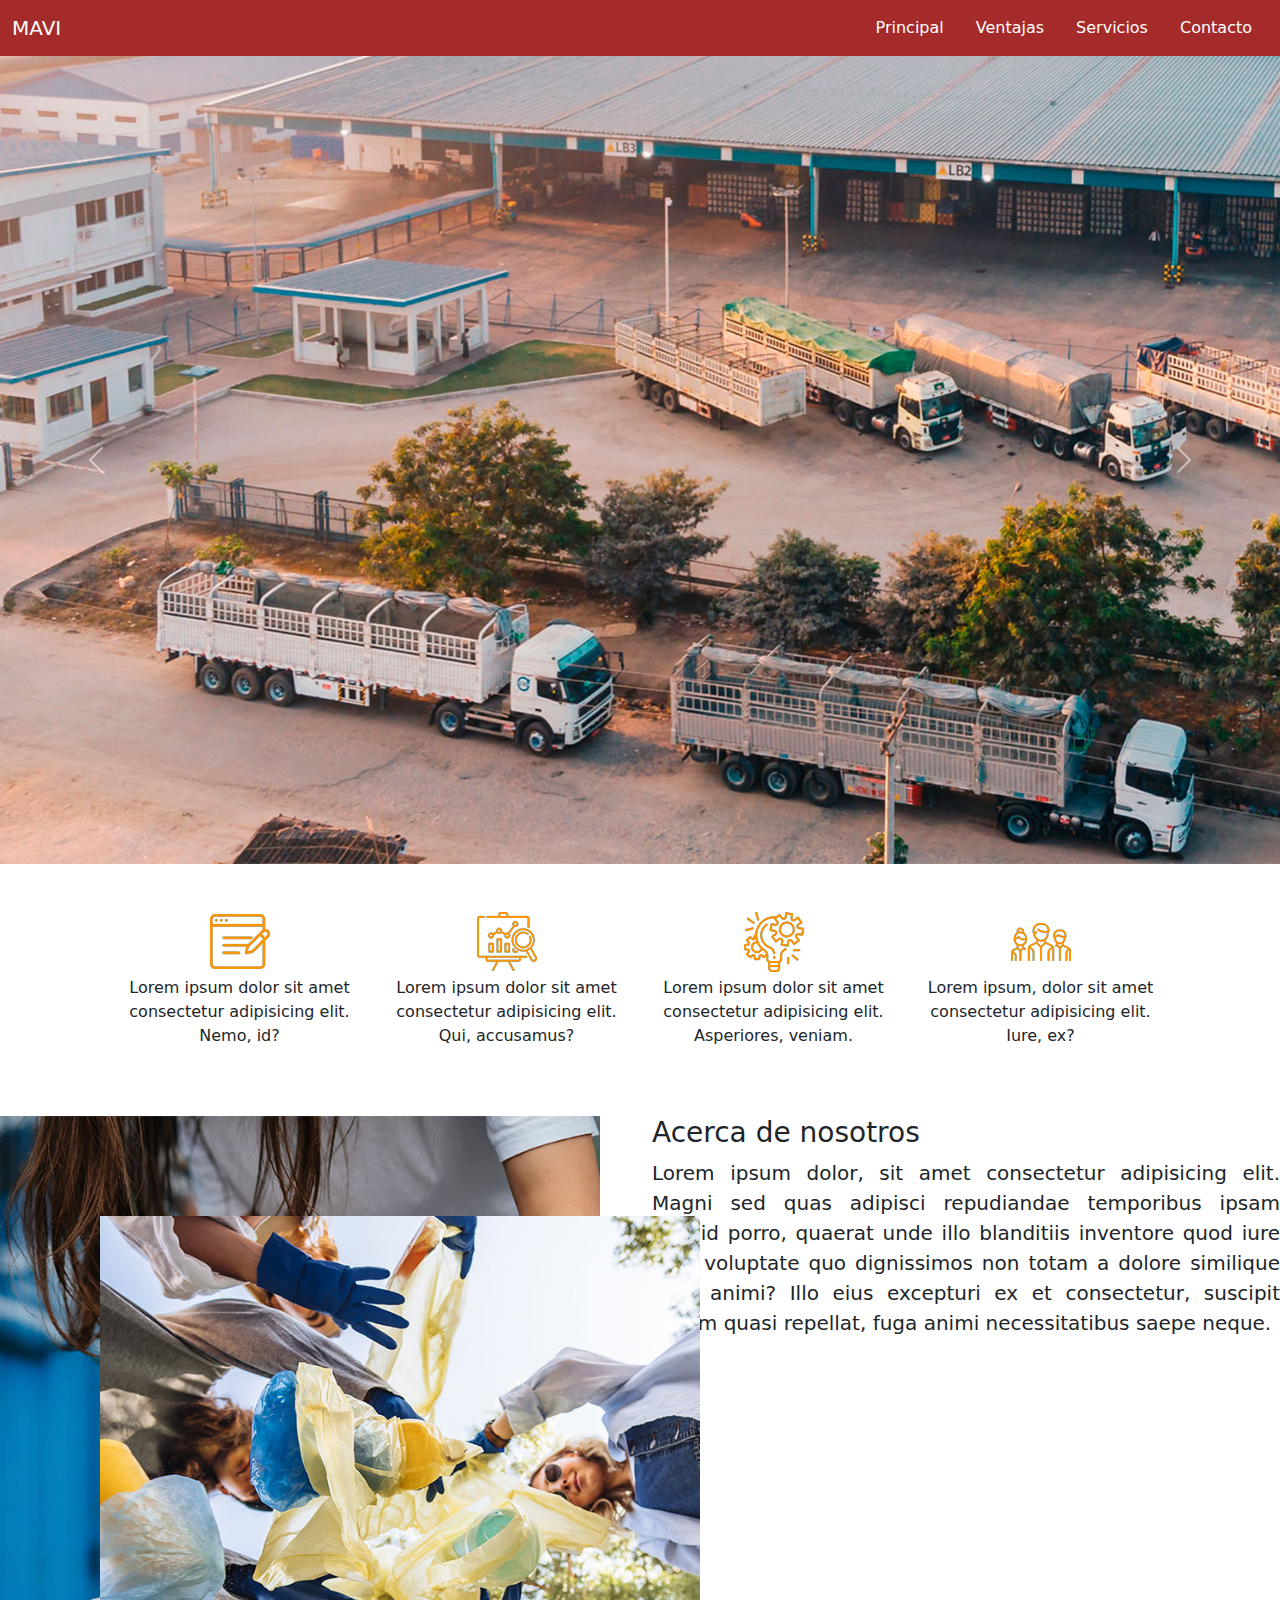
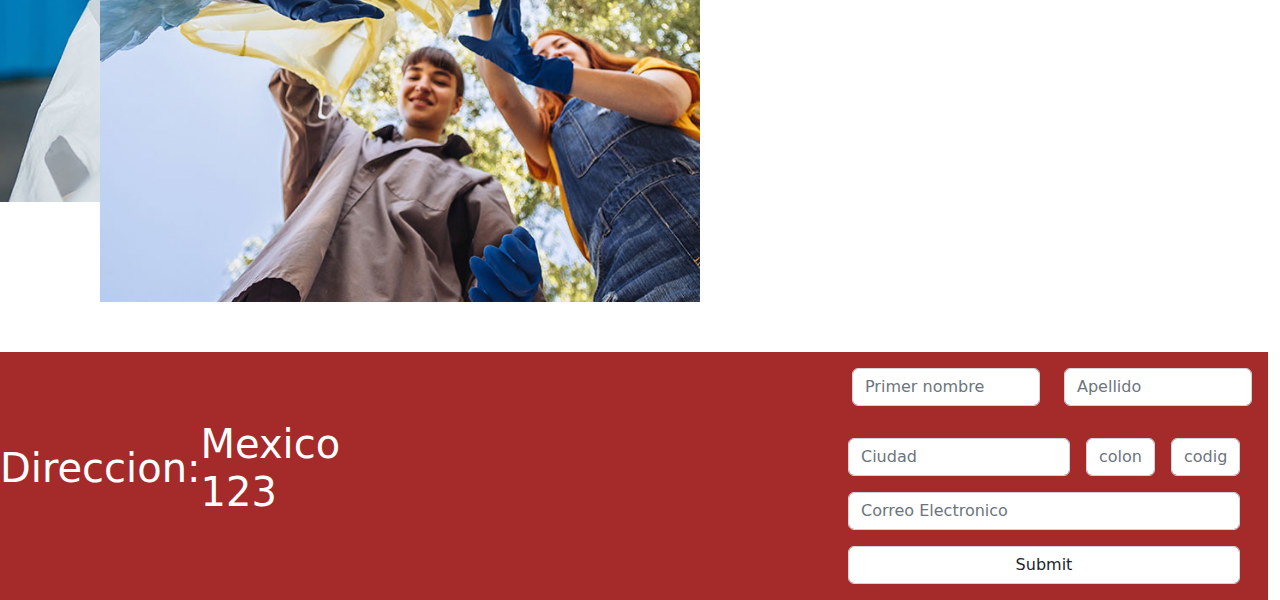
==== index.html @ 590b6e05 "nombre del commit" ====
<!DOCTYPE html>
<html lang="en">
<head>
    <meta charset="UTF-8">
    <meta http-equiv="X-UA-Compatible" content="IE=edge">
    <meta name="viewport" content="width=device-width, initial-scale=1.0">
    <link href="https://cdn.jsdelivr.net/npm/bootstrap@5.2.0-beta1/dist/css/bootstrap.min.css" rel="stylesheet" integrity="sha384-0evHe/X+R7YkIZDRvuzKMRqM+OrBnVFBL6DOitfPri4tjfHxaWutUpFmBp4vmVor" crossorigin="anonymous">
<script src="https://cdn.jsdelivr.net/npm/bootstrap@5.2.0-beta1/dist/js/bootstrap.bundle.min.js" integrity="sha384-pprn3073KE6tl6bjs2QrFaJGz5/SUsLqktiwsUTF55Jfv3qYSDhgCecCxMW52nD2" crossorigin="anonymous"></script>
    <link rel="stylesheet" href="./assets/css/bootstrap.min.css">
    <link rel="stylesheet" href="./assets/css/style.css">
    <title>Bootstrap</title>
</head>
<body>
    <nav class="navbar">
        <div class="container-fluid">
        <a class="mavi navbar-brand" href="#">MAVI</a>
        <ul class="nav justify-content-end">
            <li class="nav-item">
            <a class="mavi nav-link active" aria-current="page" href="#">Principal</a>
            </li>
            <li class="nav-item">
            <a class=" mavi nav-link" href="#">Ventajas</a>
            </li>
            <li class="nav-item">
            <a class="mavi nav-link" href="#">Servicios</a>
            </li>
            <li class="nav-item">
            <a class="mavi nav-link" href="#"> Contacto </a>
            </li>
        </ul>
        </div>
    </nav>
    <div id="carouselExampleControls" class="carousel slide" data-bs-ride="carousel">
        <div class="carousel-inner">
            <div class="carousel-item active">
            <img src="./assets/img/carousel-1.jpg" class="d-block w-100" alt="...">
            </div>
            <div class="carousel-item">
            <img src="./assets/img/carousel-2.jpg" class="d-block w-100" alt="...">
            </div>
            <div class="carousel-item">
            <img src="./assets/img/carousel-3.jpg" class="d-block w-100" alt="...">
        </div>
        </div>
        <button class="carousel-control-prev" type="button" data-bs-target="#carouselExampleControls" data-bs-slide="prev">
            <span class="carousel-control-prev-icon" aria-hidden="true"></span>
            <span class="visually-hidden">Previous</span>
        </button>
        <button class="carousel-control-next" type="button" data-bs-target="#carouselExampleControls" data-bs-slide="next">
            <span class="carousel-control-next-icon" aria-hidden="true"></span>
            <span class="visually-hidden">Next</span>
        </button>
    </div>

    <div class="container justify-content-center p-5">
        <div class="row text-center">
            
            <div class="col">
            <div class="justify-content-center">
                <img src="./assets/img/icon-1.png" alt="">
            </div>
            <p class="p-1 text-1">Lorem ipsum dolor sit amet consectetur adipisicing elit. Nemo, id?</p>
        </div>
        <div class="col">
            <img src="./assets/img/icon-3.png" alt="">
            <p class="p-1 text-1">Lorem ipsum dolor sit amet consectetur adipisicing elit. Qui, accusamus?</p>
        </div>
        <div class="col">
            <img src="./assets/img/icon-2.png" alt="">
            <p class="p-1 text-1">Lorem ipsum dolor sit amet consectetur adipisicing elit. Asperiores, veniam.</p>
        </div>
        <div class="col">
            <img src="./assets/img/icon-4.png" alt="">
            <p class="p-1 text-1">Lorem ipsum, dolor sit amet consectetur adipisicing elit. Iure, ex?</p>
        </div>
        </div>
    </div>
    <div class="about ">
        <div class="row">
            <div class="img-about col-sm">
                <div class="img-2">
                    <img src="./assets/img/about-2.jpg" alt="">
                </div>
                <div class="img-1">
                <img src="./assets/img/about-1.jpg" alt="">
                </div>
            </div>
            <div class="about-us col-sm">  
                <div class="us justify-content-center">
                <div class="text-us">
                <p class="h3">Acerca de nosotros</p>
                </div>
                <div class="text-us1">
                <p class="lead">Lorem ipsum dolor, sit amet consectetur adipisicing elit. Magni sed quas adipisci repudiandae temporibus ipsam aliquid porro, quaerat unde illo blanditiis inventore quod iure quia voluptate quo dignissimos non totam a dolore similique nam animi? Illo eius excepturi ex et consectetur, suscipit harum quasi repellat, fuga animi necessitatibus saepe neque.</p>
                </div>
            </div>
        </div>
    </div>
    <div class="space"></div>
    <div class="footer row">
        <div class="direccion col">
            <div>
            <p class="wordswhite display-6">Direccion:</p>
            </div>
            <div>
            <p class="wordswhite display-6">Mexico 123</p>
            </div>
        </div>
        <div class="col">

        </div>
        <!--Comienza el Footer-->
        <div class="col p-3">
            <div class="row">
                <div class="col">
                    <input type="text" class="form-control" placeholder="Primer nombre" aria-label="First name">
                </div>
                <div class="col">
                    <input type="text" class="form-control" placeholder="Apellido" aria-label="Last name">
                </div>
                <div class="row g-3">
                    <div class="col-sm-7">
                        <input type="text" class="form-control" placeholder="Ciudad" aria-label="City">
                    </div>
                    <div class="col-sm">
                        <input type="text" class="form-control" placeholder="colonia" aria-label="State">
                    </div>
                    <div class="col-sm">
                        <input type="text" class="form-control" placeholder="codigo postal" aria-label="Zip">
                    </div>
                    <div class="colm-sm">
                        <input type="email" class="form-control" placeholder="Correo Electronico" aria-label="Email">
                    </div>
                    <div class="col-sm">
                        <input type="submit" class="form-control" placeholder="Enviar"  arial-label="Enviar">
                    </div>
                </div>
            </div>
        </div>
    </div>
    <script src="https://cdn.jsdelivr.net/npm/@popperjs/core@2.11.5/dist/umd/popper.min.js" integrity="sha384-Xe+8cL9oJa6tN/veChSP7q+mnSPaj5Bcu9mPX5F5xIGE0DVittaqT5lorf0EI7Vk" crossorigin="anonymous"></script>
    <script src="https://cdn.jsdelivr.net/npm/bootstrap@5.2.0-beta1/dist/js/bootstrap.min.js" integrity="sha384-kjU+l4N0Yf4ZOJErLsIcvOU2qSb74wXpOhqTvwVx3OElZRweTnQ6d31fXEoRD1Jy" crossorigin="anonymous"></script>
</body>
</html>
---- assets/css/style.css ----
.mavi{
    color:white;
}

.navbar{
    background-color: brown;
}

.img-2{
    display: flex;
    
}

.img-1{

}

.img-1 img{
    width: 600px;
}

.img-2 img{
    width: 600px;
    position: absolute;
    margin-top: 100px;
    margin-left: 100px;
}

.space{
margin-top: 150px;
}

.direccion{
    display: flex;
    justify-content: center;
    align-items: center;
}

.about-us{
    
    text-align: justify;
    align-items: center;
}

.footer{
    background-color: brown;
    width: 100%;
}

.wordswhite{
    color: white;
}
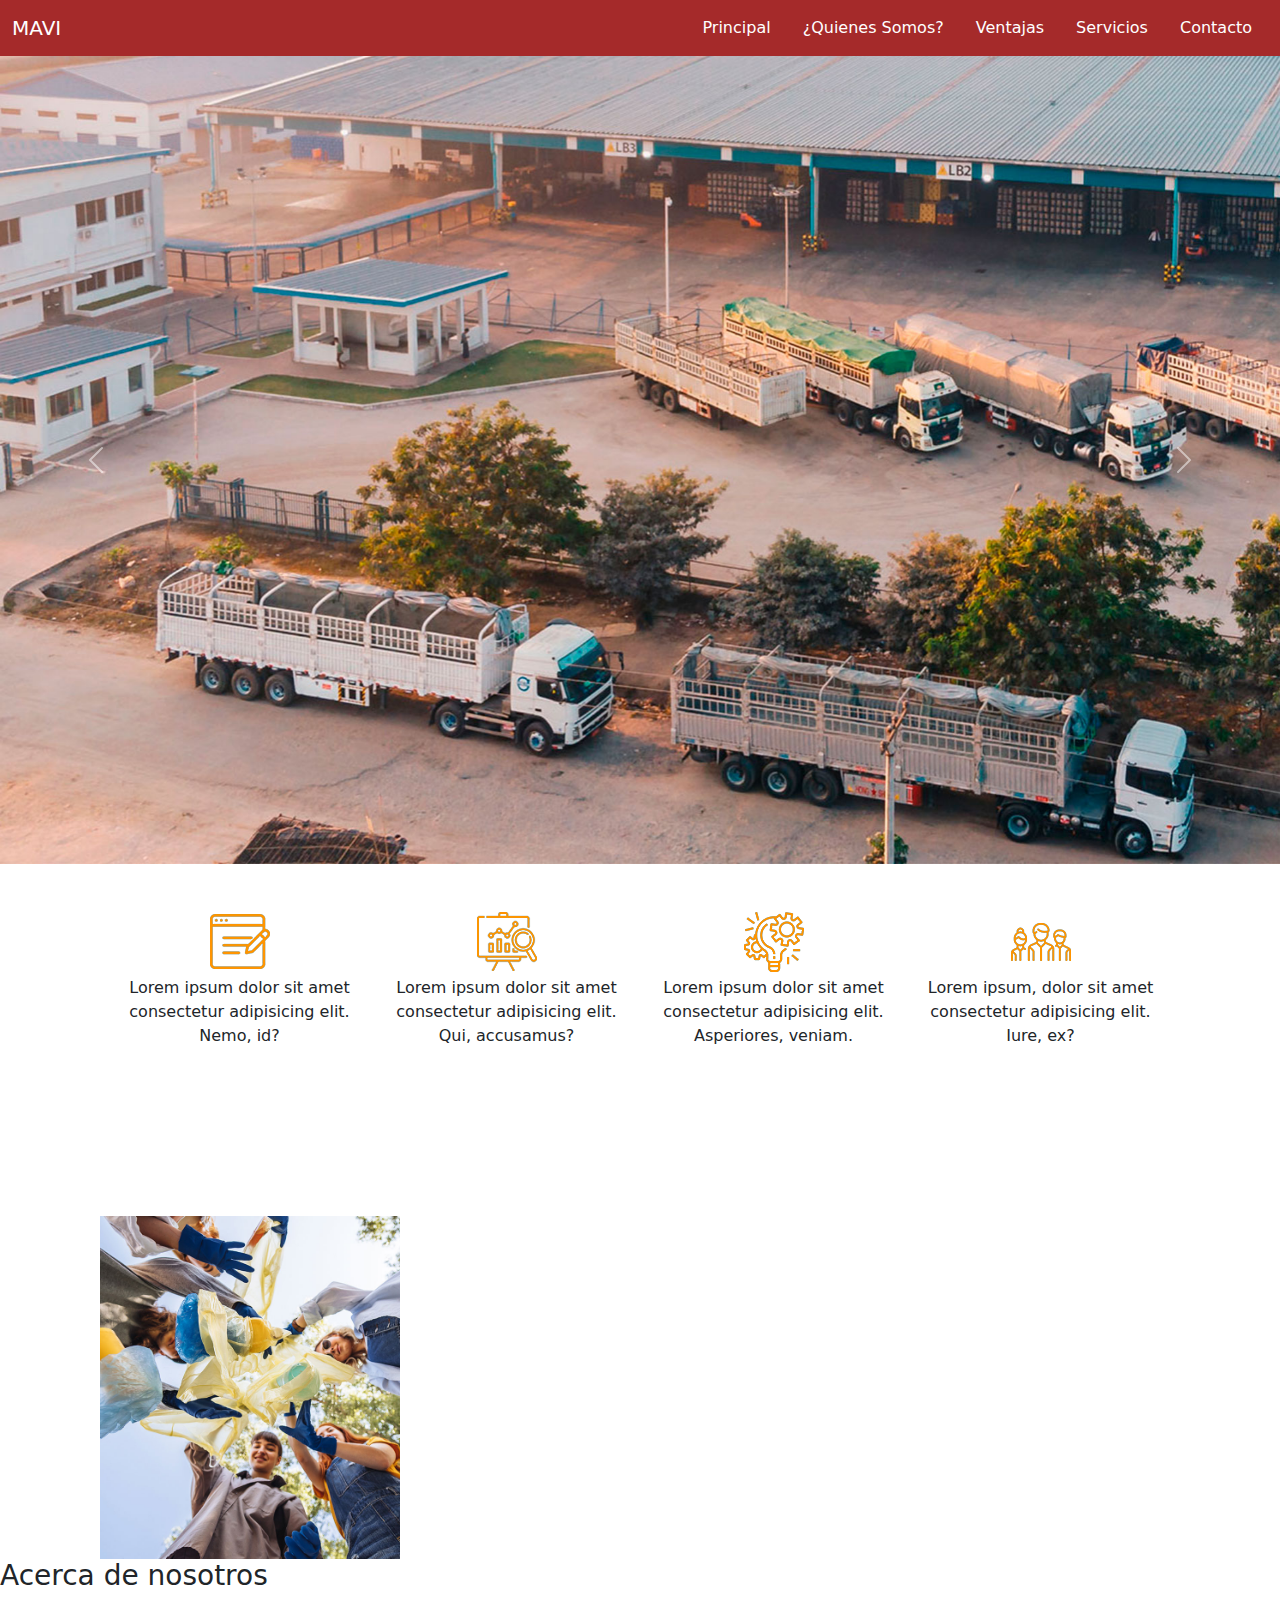
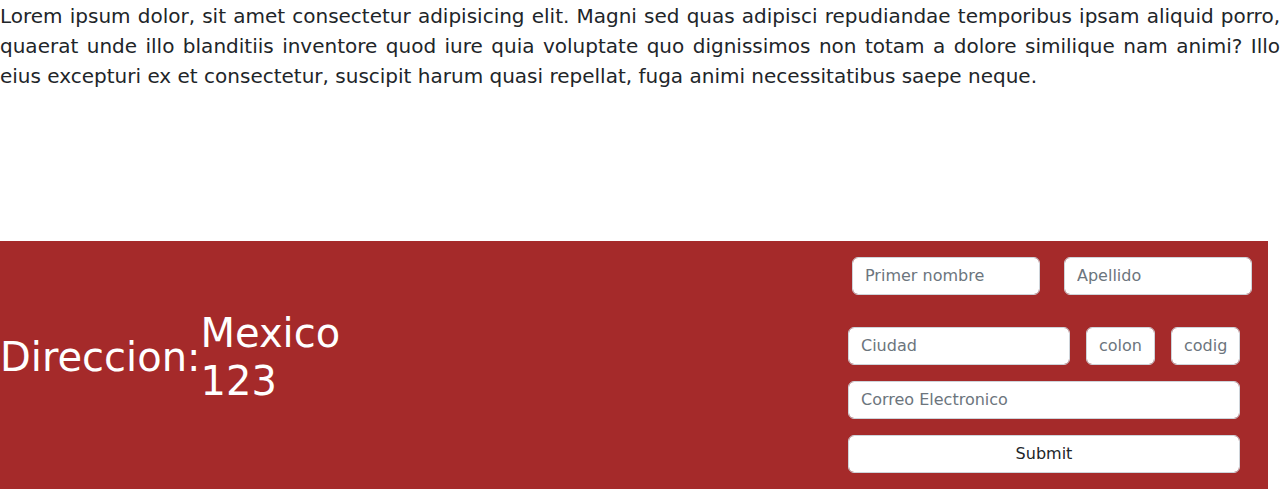
==== commit 9904100d: "quienes somos" ====
--- a/index.html
+++ b/index.html
@@ -17,6 +17,9 @@
         <ul class="nav justify-content-end">
             <li class="nav-item">
             <a class="mavi nav-link active" aria-current="page" href="#">Principal</a>
+            </li>
+            <li class="nav-item">
+            <a class=" mavi nav-link" href="./assets/pages/quienessomos.html">¿Quienes Somos?</a>
             </li>
             <li class="nav-item">
             <a class=" mavi nav-link" href="#">Ventajas</a>
@@ -81,8 +84,6 @@
                 <div class="img-2">
                     <img src="./assets/img/about-2.jpg" alt="">
                 </div>
-                <div class="img-1">
-                <img src="./assets/img/about-1.jpg" alt="">
                 </div>
             </div>
             <div class="about-us col-sm">  
--- a/assets/css/style.css
+++ b/assets/css/style.css
@@ -23,7 +23,6 @@
 
 .img-2 img{
     width: 600px;
-    position: absolute;
     margin-top: 100px;
     margin-left: 100px;
 }
@@ -53,5 +52,31 @@
     color: white;
 }
 
-
-
+@media screen and (max-width: 1349px){
+    .img-2{
+        display: flex;
+        
+    }
+    
+    .img-1{
+    
+    }
+    
+    .img-1 img{
+        width: 300px;
+    }
+    
+    .img-2 img{
+        width: 300px;
+        
+        margin-top: 100px;
+        margin-left: 100px;
+    }
+    
+    
+    .about-us{
+        
+        text-align: justify;
+        align-items: center;
+}
+}
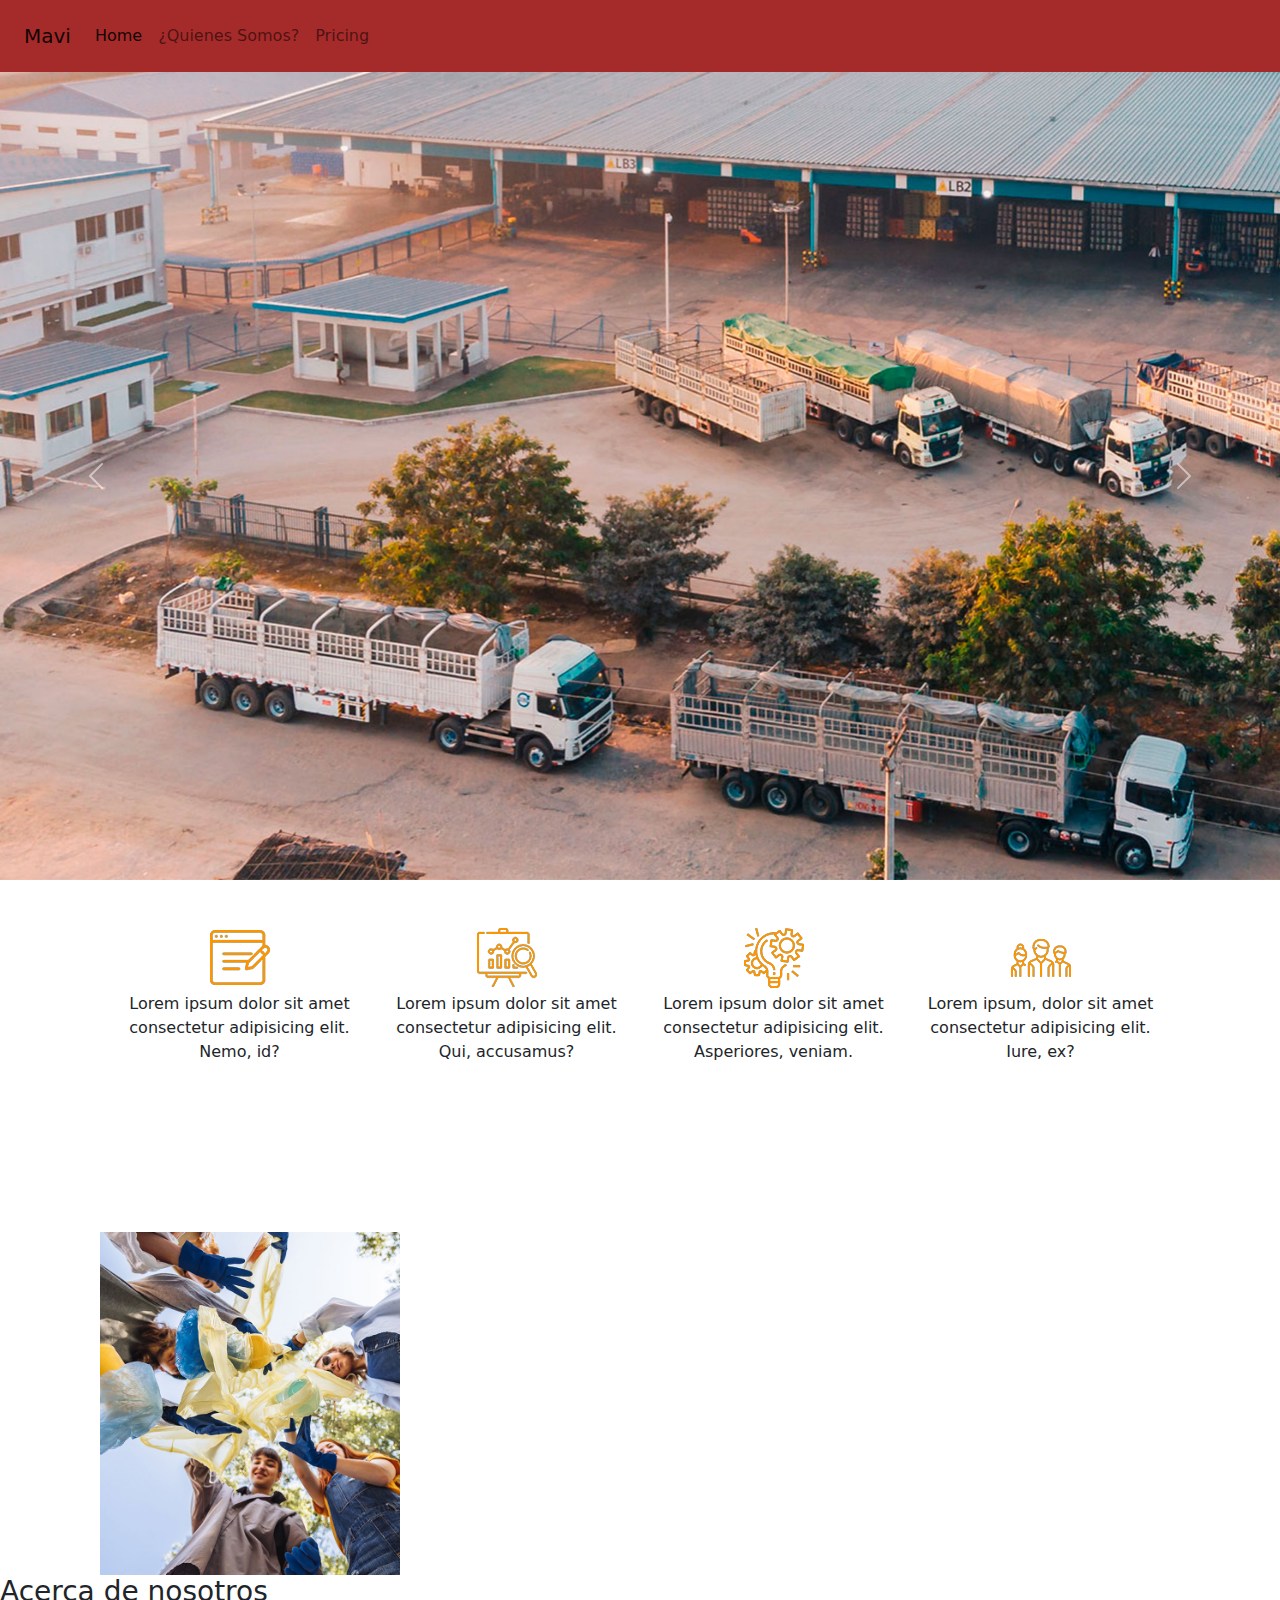
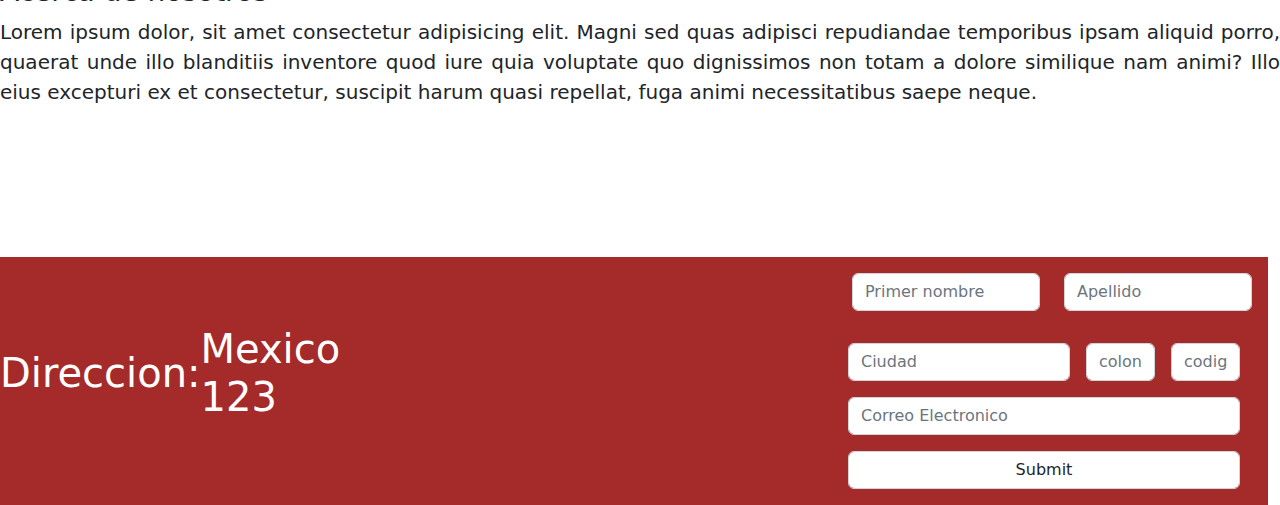
==== commit 3a7bc42d: "nuevo cambio" ====
--- a/index.html
+++ b/index.html
@@ -13,24 +13,28 @@
 <body>
     <nav class="navbar">
         <div class="container-fluid">
-        <a class="mavi navbar-brand" href="#">MAVI</a>
-        <ul class="nav justify-content-end">
-            <li class="nav-item">
-            <a class="mavi nav-link active" aria-current="page" href="#">Principal</a>
-            </li>
-            <li class="nav-item">
-            <a class=" mavi nav-link" href="./assets/pages/quienessomos.html">¿Quienes Somos?</a>
-            </li>
-            <li class="nav-item">
-            <a class=" mavi nav-link" href="#">Ventajas</a>
-            </li>
-            <li class="nav-item">
-            <a class="mavi nav-link" href="#">Servicios</a>
-            </li>
-            <li class="nav-item">
-            <a class="mavi nav-link" href="#"> Contacto </a>
-            </li>
-        </ul>
+            <nav class="navbar navbar-expand-lg">
+                <div class="container-fluid justify-content-between">
+                    <a class="navbar-brand" href="./index.html">Mavi</a>
+                    <button class="navbar-toggler" type="button" data-bs-toggle="collapse" data-bs-target="#navbarText" aria-controls="navbarText" aria-expanded="false" aria-label="Toggle navigation">
+                        <span class="navbar-toggler-icon"></span>
+                    </button>
+                    <div class="collapse navbar-collapse justify-content-center" id="navbarText">
+                        <ul class="navbar-nav me-auto mb-2 mb-lg-0">
+                        <li class="nav-item">
+                            <a class="nav-link active" aria-current="page" href="#">Home</a>
+                        </li>
+                        <li class="nav-item">
+                            <a class="nav-link" href="./assets/pages/quienessomos.html">¿Quienes Somos?</a>
+                        </li>
+                        <li class="nav-item">
+                            <a class="nav-link" href="#">Pricing</a>
+                        </li>
+                        </ul>
+
+                    </div>
+                    </div>
+                </nav>
         </div>
     </nav>
     <div id="carouselExampleControls" class="carousel slide" data-bs-ride="carousel">
